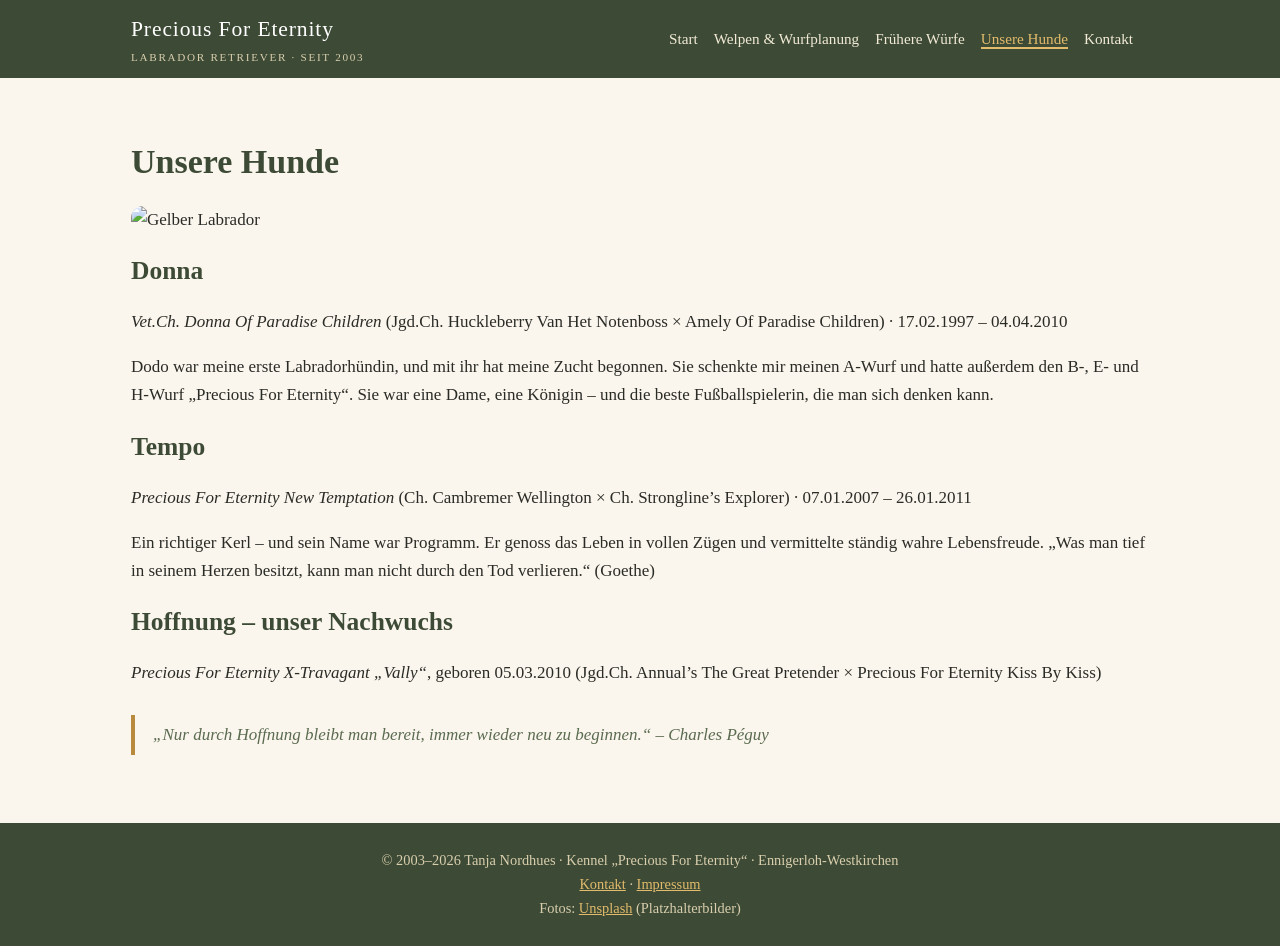
==== hunde.html @ 72b69bdc "Neue Website für Precious For Eternity Co-Authored-By: Claude Sonnet 5.5 <noreply@anthropic.com>" ====
<!doctype html>
<html lang="de"><head><meta charset="utf-8"><meta name="viewport" content="width=device-width,initial-scale=1">
<title>Unsere Hunde – Precious For Eternity</title>
<meta name="description" content="Precious For Eternity – Labrador-Zucht von Tanja Nordhues in Ennigerloh-Westkirchen (VDH), seit 2003.">
<link rel="stylesheet" href="css/style.css"></head><body>
<header><div class="bar"><a class="logo" href="index.html">Precious For Eternity<small>LABRADOR RETRIEVER · SEIT 2003</small></a><nav><a href="index.html">Start</a><a href="welpen.html">Welpen & Wurfplanung</a><a href="wuerfe.html">Frühere Würfe</a><a href="hunde.html" class=on>Unsere Hunde</a><a href="kontakt.html">Kontakt</a></nav></div></header>
<main>
<h1>Unsere Hunde</h1>
<img class="wide" src="https://images.unsplash.com/photo-1787006928585-e241194fa5fc?auto=format&fit=crop&w=800&q=80" alt="Gelber Labrador">
<h2>Donna</h2>
<p><em>Vet.Ch. Donna Of Paradise Children</em> (Jgd.Ch. Huckleberry Van Het Notenboss × Amely Of Paradise Children) · 17.02.1997 – 04.04.2010</p>
<p>Dodo war meine erste Labradorhündin, und mit ihr hat meine Zucht begonnen. Sie schenkte mir meinen A-Wurf und hatte außerdem den B-, E- und H-Wurf „Precious For Eternity“. Sie war eine Dame, eine Königin – und die beste Fußballspielerin, die man sich denken kann.</p>
<h2>Tempo</h2>
<p><em>Precious For Eternity New Temptation</em> (Ch. Cambremer Wellington × Ch. Strongline’s Explorer) · 07.01.2007 – 26.01.2011</p>
<p>Ein richtiger Kerl – und sein Name war Programm. Er genoss das Leben in vollen Zügen und vermittelte ständig wahre Lebensfreude. „Was man tief in seinem Herzen besitzt, kann man nicht durch den Tod verlieren.“ (Goethe)</p>
<h2>Hoffnung – unser Nachwuchs</h2>
<p><em>Precious For Eternity X-Travagant „Vally“</em>, geboren 05.03.2010 (Jgd.Ch. Annual’s The Great Pretender × Precious For Eternity Kiss By Kiss)</p>
<div class="quote">„Nur durch Hoffnung bleibt man bereit, immer wieder neu zu beginnen.“ – Charles Péguy</div></main>
<footer>© 2003–2026 Tanja Nordhues · Kennel „Precious For Eternity“ · Ennigerloh-Westkirchen<br>
<a href="kontakt.html">Kontakt</a> · <a href="impressum.html">Impressum</a><br>
Fotos: <a href="https://unsplash.com">Unsplash</a> (Platzhalterbilder)</footer></body></html>
---- css/style.css ----
:root{--green:#3d4a35;--green2:#5b6b4f;--cream:#faf6ee;--gold:#b88a3e;--ink:#2b2b26;--card:#fff}
*{box-sizing:border-box}
body{margin:0;font:17px/1.65 Georgia,'Times New Roman',serif;color:var(--ink);background:var(--cream)}
h1,h2,h3{font-family:Georgia,serif;color:var(--green);line-height:1.25}
a{color:var(--gold)}
header{background:var(--green);color:#fff;position:sticky;top:0;z-index:10}
.bar{max-width:1050px;margin:auto;padding:12px 16px;display:flex;flex-wrap:wrap;gap:8px 24px;align-items:center;justify-content:space-between}
.logo{font-size:1.35rem;color:#fff;text-decoration:none;letter-spacing:.04em}
.logo small{display:block;font-size:.7rem;color:#d9cfae;letter-spacing:.15em}
nav a{color:#f1ead6;text-decoration:none;margin-right:16px;font-size:.95rem}
nav a:hover,nav a.on{color:#e2bb6c;border-bottom:2px solid #e2bb6c}
.hero{min-height:62vh;background:linear-gradient(rgba(30,40,25,.35),rgba(30,40,25,.55)),var(--img) center/cover;display:flex;align-items:center;justify-content:center;text-align:center;color:#fff;padding:24px}
.hero h1{color:#fff;font-size:clamp(2rem,6vw,3.6rem);margin:0 0 8px;text-shadow:0 2px 12px #0008}
.hero p{font-size:1.2rem;max-width:640px;margin:0 auto}
main{max-width:1050px;margin:auto;padding:40px 16px}
.grid{display:grid;gap:22px;grid-template-columns:repeat(auto-fit,minmax(240px,1fr))}
.card{background:var(--card);border-radius:12px;overflow:hidden;box-shadow:0 2px 10px #0001}
.card img{width:100%;height:220px;object-fit:cover;display:block}
.card div{padding:16px 18px}
.quote{border-left:4px solid var(--gold);padding:6px 18px;margin:28px 0;font-style:italic;color:var(--green2)}
.btn{display:inline-block;background:var(--gold);color:#fff;padding:10px 22px;border-radius:30px;text-decoration:none;margin-top:12px}
.note{background:#f0e8d2;border-radius:10px;padding:14px 18px}
ul.litters{list-style:none;padding:0}ul.litters li{padding:8px 0;border-bottom:1px solid #e5dcc4}
footer{background:var(--green);color:#d9cfae;text-align:center;padding:26px 16px;font-size:.9rem}
footer a{color:#e2bb6c}
img.wide{width:100%;max-height:420px;object-fit:cover;border-radius:12px}
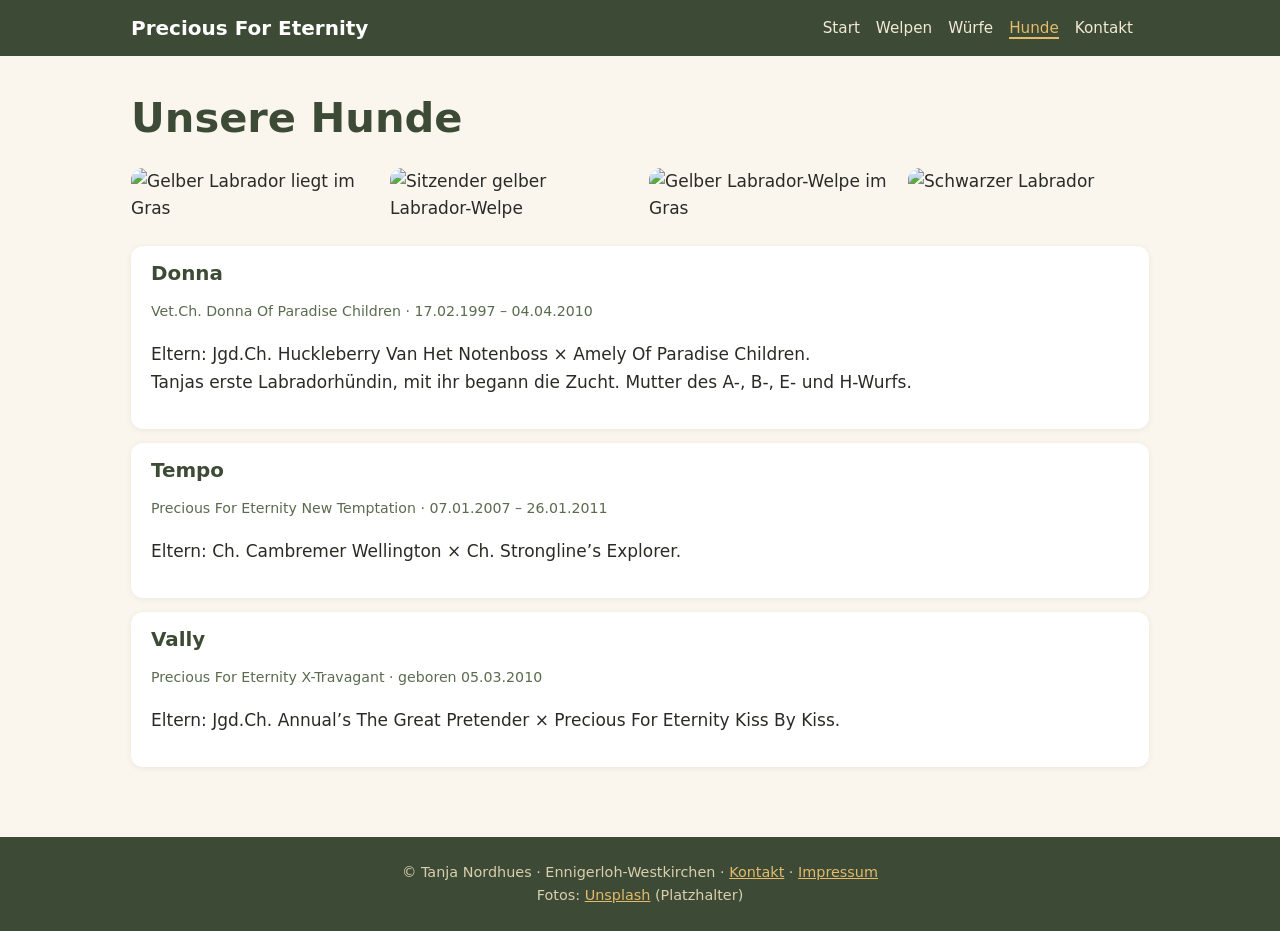
==== commit f4cbdff3: "Seite überarbeitet: nur Informationen, übersichtlich, ganze Hunde auf Fotos Co-Authored-By: Claude S" ====
--- a/hunde.html
+++ b/hunde.html
@@ -1,21 +1,18 @@
 <!doctype html>
 <html lang="de"><head><meta charset="utf-8"><meta name="viewport" content="width=device-width,initial-scale=1">
-<title>Unsere Hunde – Precious For Eternity</title>
-<meta name="description" content="Precious For Eternity – Labrador-Zucht von Tanja Nordhues in Ennigerloh-Westkirchen (VDH), seit 2003.">
+<title>Hunde – Precious For Eternity</title>
+<meta name="description" content="Precious For Eternity – Labrador-Zucht von Tanja Nordhues in Ennigerloh-Westkirchen, seit 2003.">
 <link rel="stylesheet" href="css/style.css"></head><body>
-<header><div class="bar"><a class="logo" href="index.html">Precious For Eternity<small>LABRADOR RETRIEVER · SEIT 2003</small></a><nav><a href="index.html">Start</a><a href="welpen.html">Welpen & Wurfplanung</a><a href="wuerfe.html">Frühere Würfe</a><a href="hunde.html" class=on>Unsere Hunde</a><a href="kontakt.html">Kontakt</a></nav></div></header>
+<header><div class="bar"><a class="logo" href="index.html">Precious For Eternity</a><nav><a href="index.html">Start</a><a href="welpen.html">Welpen</a><a href="wuerfe.html">Würfe</a><a href="hunde.html" class=on>Hunde</a><a href="kontakt.html">Kontakt</a></nav></div></header>
 <main>
 <h1>Unsere Hunde</h1>
-<img class="wide" src="https://images.unsplash.com/photo-1787006928585-e241194fa5fc?auto=format&fit=crop&w=800&q=80" alt="Gelber Labrador">
-<h2>Donna</h2>
-<p><em>Vet.Ch. Donna Of Paradise Children</em> (Jgd.Ch. Huckleberry Van Het Notenboss × Amely Of Paradise Children) · 17.02.1997 – 04.04.2010</p>
-<p>Dodo war meine erste Labradorhündin, und mit ihr hat meine Zucht begonnen. Sie schenkte mir meinen A-Wurf und hatte außerdem den B-, E- und H-Wurf „Precious For Eternity“. Sie war eine Dame, eine Königin – und die beste Fußballspielerin, die man sich denken kann.</p>
-<h2>Tempo</h2>
-<p><em>Precious For Eternity New Temptation</em> (Ch. Cambremer Wellington × Ch. Strongline’s Explorer) · 07.01.2007 – 26.01.2011</p>
-<p>Ein richtiger Kerl – und sein Name war Programm. Er genoss das Leben in vollen Zügen und vermittelte ständig wahre Lebensfreude. „Was man tief in seinem Herzen besitzt, kann man nicht durch den Tod verlieren.“ (Goethe)</p>
-<h2>Hoffnung – unser Nachwuchs</h2>
-<p><em>Precious For Eternity X-Travagant „Vally“</em>, geboren 05.03.2010 (Jgd.Ch. Annual’s The Great Pretender × Precious For Eternity Kiss By Kiss)</p>
-<div class="quote">„Nur durch Hoffnung bleibt man bereit, immer wieder neu zu beginnen.“ – Charles Péguy</div></main>
-<footer>© 2003–2026 Tanja Nordhues · Kennel „Precious For Eternity“ · Ennigerloh-Westkirchen<br>
-<a href="kontakt.html">Kontakt</a> · <a href="impressum.html">Impressum</a><br>
-Fotos: <a href="https://unsplash.com">Unsplash</a> (Platzhalterbilder)</footer></body></html>+<div class="gallery"><img class="photo" src="https://images.unsplash.com/photo-1619276511528-f397bf25e13d?auto=format&w=1000&q=80" alt="Gelber Labrador liegt im Gras"><img class="photo" src="https://images.unsplash.com/photo-1586671267731-da2cf3ceeb80?auto=format&w=800&q=80" alt="Sitzender gelber Labrador-Welpe"><img class="photo" src="https://images.unsplash.com/photo-1561495376-dc9c7c5b8726?auto=format&w=800&q=80" alt="Gelber Labrador-Welpe im Gras"><img class="photo" src="https://images.unsplash.com/photo-1552575595-38bfbd75841a?auto=format&w=800&q=80" alt="Schwarzer Labrador"></div>
+<div class="card"><h3>Donna</h3><small>Vet.Ch. Donna Of Paradise Children · 17.02.1997 – 04.04.2010</small>
+<p>Eltern: Jgd.Ch. Huckleberry Van Het Notenboss × Amely Of Paradise Children.<br>
+Tanjas erste Labradorhündin, mit ihr begann die Zucht. Mutter des A-, B-, E- und H-Wurfs.</p></div>
+<div class="card"><h3>Tempo</h3><small>Precious For Eternity New Temptation · 07.01.2007 – 26.01.2011</small>
+<p>Eltern: Ch. Cambremer Wellington × Ch. Strongline’s Explorer.</p></div>
+<div class="card"><h3>Vally</h3><small>Precious For Eternity X-Travagant · geboren 05.03.2010</small>
+<p>Eltern: Jgd.Ch. Annual’s The Great Pretender × Precious For Eternity Kiss By Kiss.</p></div></main>
+<footer>© Tanja Nordhues · Ennigerloh-Westkirchen · <a href="kontakt.html">Kontakt</a> · <a href="impressum.html">Impressum</a><br>
+Fotos: <a href="https://unsplash.com">Unsplash</a> (Platzhalter)</footer></body></html>
--- a/css/style.css
+++ b/css/style.css
@@ -1,26 +1,29 @@
-:root{--green:#3d4a35;--green2:#5b6b4f;--cream:#faf6ee;--gold:#b88a3e;--ink:#2b2b26;--card:#fff}
+:root{--green:#3d4a35;--green2:#5b6b4f;--cream:#faf6ee;--gold:#b88a3e;--ink:#2b2b26;--line:#e5dcc4}
 *{box-sizing:border-box}
-body{margin:0;font:17px/1.65 Georgia,'Times New Roman',serif;color:var(--ink);background:var(--cream)}
-h1,h2,h3{font-family:Georgia,serif;color:var(--green);line-height:1.25}
+body{margin:0;font:17px/1.6 system-ui,'Segoe UI',Roboto,sans-serif;color:var(--ink);background:var(--cream)}
+h1,h2,h3{color:var(--green);line-height:1.25;margin:0 0 .5em}
+h1{font-size:clamp(1.8rem,5vw,2.6rem)}h2{font-size:1.4rem;margin-top:1.6em}
 a{color:var(--gold)}
-header{background:var(--green);color:#fff;position:sticky;top:0;z-index:10}
+header{background:var(--green);position:sticky;top:0;z-index:10}
 .bar{max-width:1050px;margin:auto;padding:12px 16px;display:flex;flex-wrap:wrap;gap:8px 24px;align-items:center;justify-content:space-between}
-.logo{font-size:1.35rem;color:#fff;text-decoration:none;letter-spacing:.04em}
-.logo small{display:block;font-size:.7rem;color:#d9cfae;letter-spacing:.15em}
+.logo{font-size:1.25rem;color:#fff;text-decoration:none;font-weight:600}
 nav a{color:#f1ead6;text-decoration:none;margin-right:16px;font-size:.95rem}
-nav a:hover,nav a.on{color:#e2bb6c;border-bottom:2px solid #e2bb6c}
-.hero{min-height:62vh;background:linear-gradient(rgba(30,40,25,.35),rgba(30,40,25,.55)),var(--img) center/cover;display:flex;align-items:center;justify-content:center;text-align:center;color:#fff;padding:24px}
-.hero h1{color:#fff;font-size:clamp(2rem,6vw,3.6rem);margin:0 0 8px;text-shadow:0 2px 12px #0008}
-.hero p{font-size:1.2rem;max-width:640px;margin:0 auto}
-main{max-width:1050px;margin:auto;padding:40px 16px}
-.grid{display:grid;gap:22px;grid-template-columns:repeat(auto-fit,minmax(240px,1fr))}
-.card{background:var(--card);border-radius:12px;overflow:hidden;box-shadow:0 2px 10px #0001}
-.card img{width:100%;height:220px;object-fit:cover;display:block}
-.card div{padding:16px 18px}
-.quote{border-left:4px solid var(--gold);padding:6px 18px;margin:28px 0;font-style:italic;color:var(--green2)}
-.btn{display:inline-block;background:var(--gold);color:#fff;padding:10px 22px;border-radius:30px;text-decoration:none;margin-top:12px}
-.note{background:#f0e8d2;border-radius:10px;padding:14px 18px}
-ul.litters{list-style:none;padding:0}ul.litters li{padding:8px 0;border-bottom:1px solid #e5dcc4}
-footer{background:var(--green);color:#d9cfae;text-align:center;padding:26px 16px;font-size:.9rem}
+nav a.on,nav a:hover{color:#e2bb6c;border-bottom:2px solid #e2bb6c}
+main{max-width:1050px;margin:auto;padding:36px 16px 56px}
+.split{display:grid;gap:32px;grid-template-columns:1fr 1fr;align-items:center}
+@media(max-width:760px){.split{grid-template-columns:1fr}}
+.photo{width:100%;height:auto;display:block;border-radius:12px}
+.facts{display:grid;gap:14px;grid-template-columns:repeat(auto-fit,minmax(200px,1fr));margin:28px 0}
+.fact{background:#fff;border-radius:12px;padding:14px 18px;box-shadow:0 1px 6px #0001}
+.fact b{display:block;font-size:.8rem;color:var(--green2);text-transform:uppercase;letter-spacing:.06em}
+.gallery{display:grid;gap:18px;grid-template-columns:repeat(auto-fit,minmax(230px,1fr));align-items:start;margin:24px 0}
+.status{background:#f0e8d2;border-radius:12px;padding:16px 20px;margin:20px 0}
+.btn{display:inline-block;background:var(--gold);color:#fff;padding:10px 22px;border-radius:30px;text-decoration:none}
+table{width:100%;border-collapse:collapse;background:#fff;border-radius:12px;overflow:hidden}
+th,td{padding:10px 14px;text-align:left;border-bottom:1px solid var(--line);vertical-align:top}
+th{background:var(--green);color:#fff;font-weight:600}
+.card{background:#fff;border-radius:12px;padding:16px 20px;margin:14px 0;box-shadow:0 1px 6px #0001}
+.card small{color:var(--green2)}
+.wrap{overflow-x:auto}
+footer{background:var(--green);color:#d9cfae;text-align:center;padding:24px 16px;font-size:.9rem}
 footer a{color:#e2bb6c}
-img.wide{width:100%;max-height:420px;object-fit:cover;border-radius:12px}
